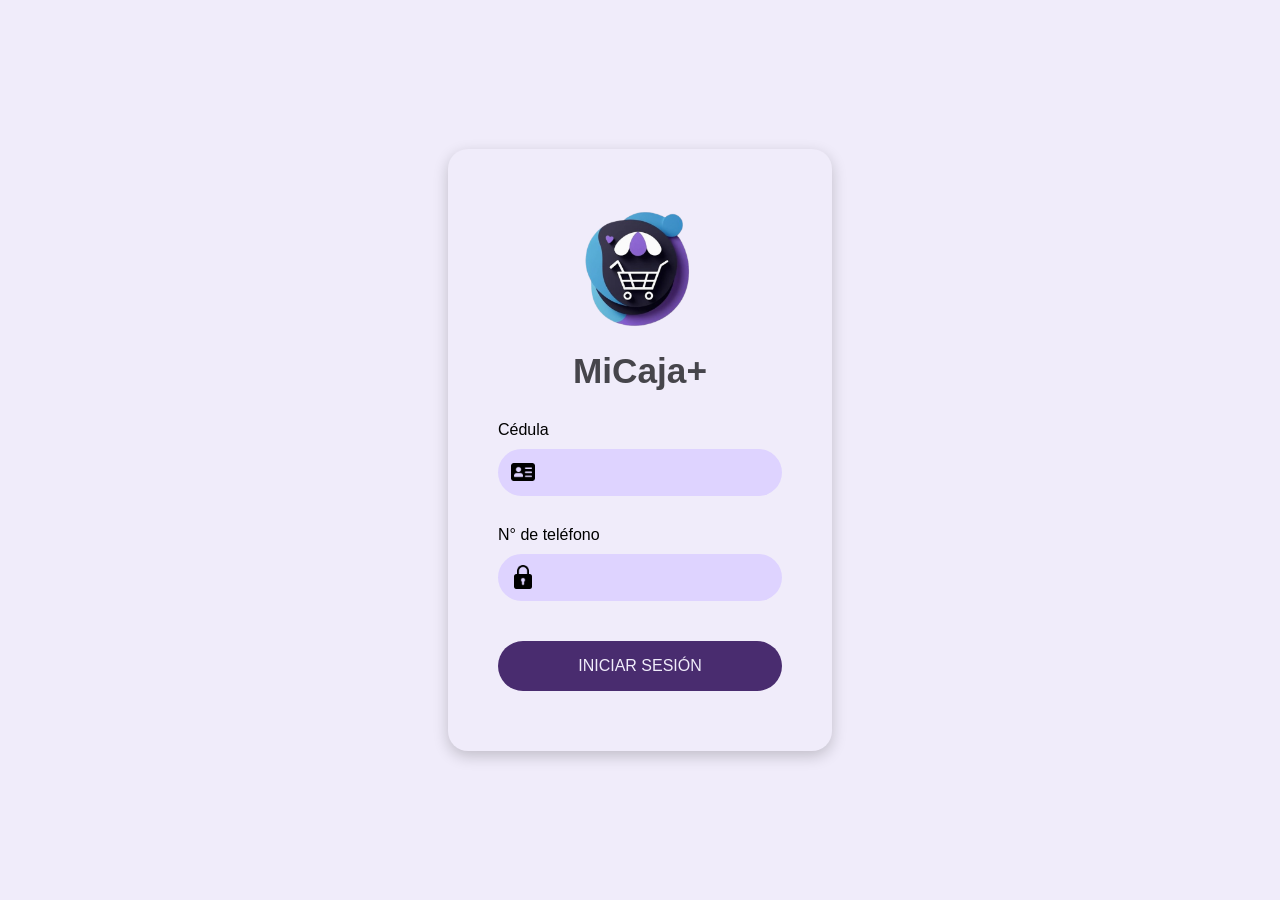
==== templates/index.html @ 14c4064c "agregue el login html y css,estructure las carpetas de las interfaces" ====
<!DOCTYPE html>
<html lang="es">
<head>
    <meta charset="UTF-8">
    <meta name="viewport" content="width=device-width, initial-scale=1.0">
    <title>Inicio Sesión</title>
    <link rel="stylesheet" href="/static/styles/index.css">
    <link rel="icon" type="image/png" href="{{ url_for('static', filename='img/LogoMiCajaPlus.png') }}">
</head>
<body>
    <main id="ppal">
        <section id="panelpadre">
            <section id="hijo">
                <figure id="imgmarca">
                    <img src="/static/img/LogoMiCajaPlus.png" alt="image">
                </figure>
                <h1 id="nombremarca">MiCaja+</h1>
            </section>
            <form action="" id="formulario">
                <div class="cont_campos">
                    <label for="cedula_tendero">Cédula</label>
                    <figure id="imgcedula">
                        <img src="/static/img/ic_cedula.png" alt="cedula">
                    </figure>
                    <input type="text" inputmode="numeric" name="cedula_tendero" id="cedula_tendero" maxlength="10"
                    minlength="7" pattern="[0-9]{7,10}" title="Tu cedula no es correcta" tabindex="1"
                    required>
                </div >
                <div class="cont_campos">
                    <label for="telefono_tendero">N° de teléfono</label>
                    <figure id="imgcandado">
                        <img src="/static/img/ic_candado.png" alt="candado">
                    </figure>
                    <input type="password" inputmode="numeric" name="telefono_tendero" id="telefono_tendero"
                    maxlength="10" minlength="10" pattern="[0-9]{10}" title="Tu numero movil no es correcto"
                    tabindex="2" required>
                </div>
                <div id="cont_entrar">
                    <button type="submit" id="btn_entrar" tabindex="3">INICIAR SESIÓN</button>
                </div>
            </form>
        </section>
    </main>
</body>
</html>
---- static/styles/index.css ----
*{
    box-sizing: border-box;
    transition: all 0.7s;
}

:root{
    --color-fondo:#F0ECFA;
    --color-campos:#DED3FF;
    --color-button:#492C6F;
    --color-texto:#010101;
    --color-texto-claro:#46454B;
}

::placeholder, ::-webkit-input-placeholder :-moz-placeholder{
    color: inherit;
}

body,html{
    margin: 0;
    padding: 0;
}

body{
    background: var(--color-fondo);
    font-family:'Arial Narrow Bold', sans-serif;
}

figure{
    margin: 0;
    padding: 0;
}

    figure img{
        width: 100%;
        margin: 0;
        padding: 0;
    }

h1{
    margin: 0;
    padding: 0;
}   

/*-----------------------SEMANTICOS----------------------*/

main#ppal{
    display: flex;
    justify-content: center; 
    align-items: center;     
    background: var(--color-fondo);
    position: relative;
    width: 100%;
    min-height: 100vh;
    z-index: 1;
}

section#panelpadre{
    background:var(--color-fondo);
    width: 90%;
    background: var(--color-fondo);
    border-radius: 20px;
    box-shadow: 0 5px 15px rgba(0,0,0,0.2);
    padding: 40px;
}

section#hijo{
    display: flex;
    flex-direction: column;
    align-items: center;
}

form#formulario{
    width: 100%;
}


div#cont_entrar{
    display: flex;
    align-items: center;
    justify-content: center;
    margin: 40px 10px 0 10px;
}

label{
    font-size: 1em;
}


/*---------------------OBJETOS---------------------*/


#imgmarca{
    max-width: 150px;
}

#nombremarca{
    font-size: 2.2em;
    color: var(--color-texto-claro);
}

#btn_entrar{
    padding: 16px;
    width: 100%;
    border: none;
    border-radius: 25px;
    background: var(--color-button);
    margin-bottom: 20px;
    color: var(--color-fondo);
    font-size: 1em;
} 

/*--------------------CLASES------------------*/

.cont_campos{
    position: relative;
    margin: 30px 10px 0 10px;
    z-index: 4;
}

    .cont_campos input{
        background: var(--color-campos);
        border: none;
        border-radius: 25px;
        padding: 16px;
        width: 100%;
        position: relative;
        margin-top: 10px;
        padding-left: 60px;
        z-index: 5;
    }

    .cont_campos figure{
        left: 0;
        height: 50px;
        width: 50px;
        padding: 13px;
        position: absolute;
        transform: translateY(16%);
        z-index: 6;
    }
  
   

@media screen and (min-width: 700px){

section#panelpadre{
    max-width: 45%;
}

}

@media screen and (min-width:1200px)  {

section#panelpadre{
    max-width: 30%;
}

}
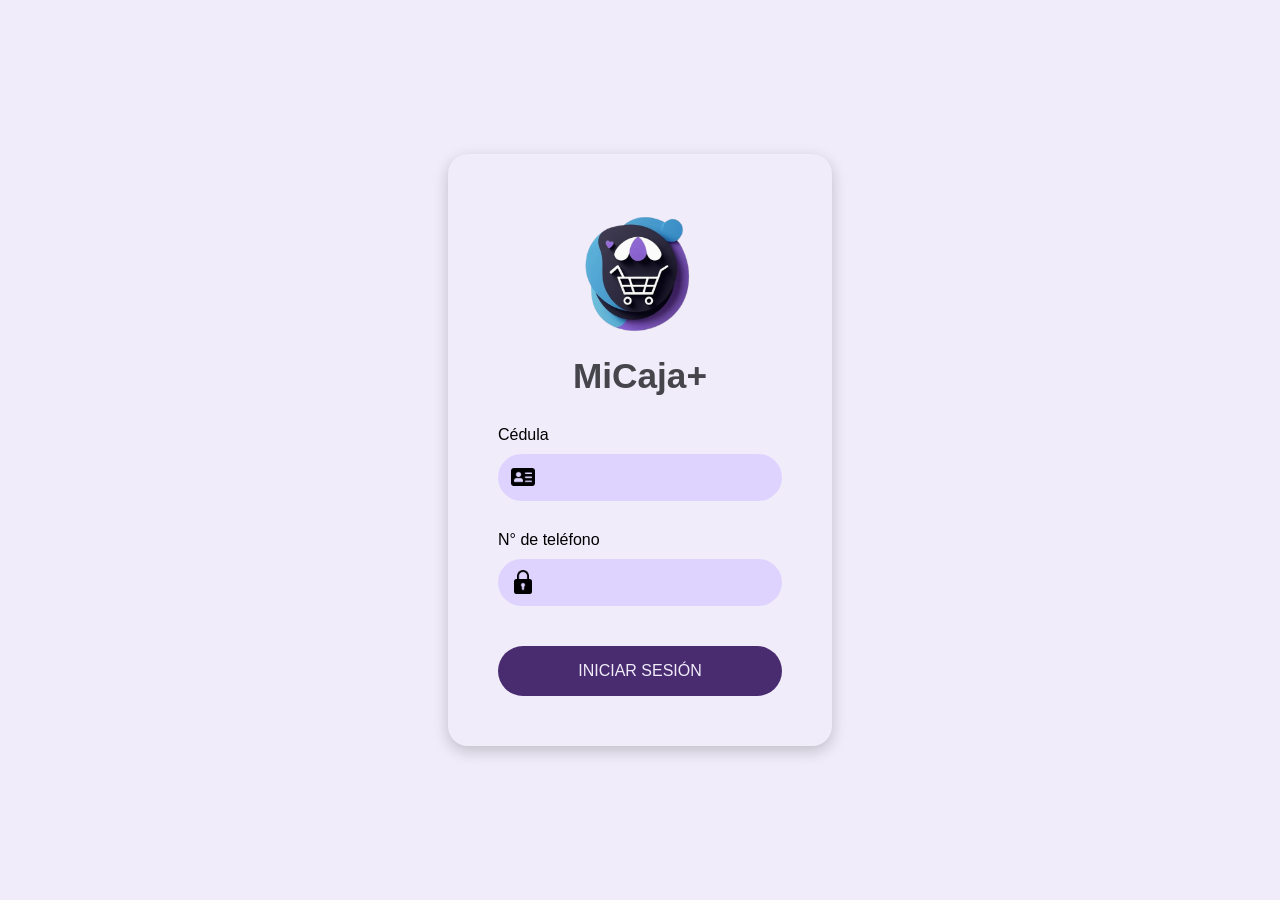
==== commit c098d010: "html login" ====
--- a/templates/index.html
+++ b/templates/index.html
@@ -3,9 +3,10 @@
 <head>
     <meta charset="UTF-8">
     <meta name="viewport" content="width=device-width, initial-scale=1.0">
-    <title>Inicio Sesión</title>
+    <title>Inicio sesión</title>
     <link rel="stylesheet" href="/static/styles/index.css">
-    <link rel="icon" type="image/png" href="{{ url_for('static', filename='img/LogoMiCajaPlus.png') }}">
+    <script src="/static/js/index.js" defer></script>
+    <link rel="icon" type="image/png" href="/static/img/LogoMiCajaPlus.png">
 </head>
 <body>
     <main id="ppal">
@@ -16,7 +17,7 @@
                 </figure>
                 <h1 id="nombremarca">MiCaja+</h1>
             </section>
-            <form action="" id="formulario">
+            <form id="formulario">
                 <div class="cont_campos">
                     <label for="cedula_tendero">Cédula</label>
                     <figure id="imgcedula">
@@ -36,10 +37,11 @@
                     tabindex="2" required>
                 </div>
                 <div id="cont_entrar">
+                    <h5 id="mensaje"></h5>
                     <button type="submit" id="btn_entrar" tabindex="3">INICIAR SESIÓN</button>
                 </div>
             </form>
         </section>
     </main>
 </body>
-</html>+</html>
--- a/static/styles/index.css
+++ b/static/styles/index.css
@@ -9,6 +9,7 @@
     --color-button:#492C6F;
     --color-texto:#010101;
     --color-texto-claro:#46454B;
+    --color-texto-error:red;
 }
 
 ::placeholder, ::-webkit-input-placeholder :-moz-placeholder{
@@ -39,7 +40,7 @@
 h1{
     margin: 0;
     padding: 0;
-}   
+}  
 
 /*-----------------------SEMANTICOS----------------------*/
 
@@ -73,21 +74,19 @@
     width: 100%;
 }
 
-
 div#cont_entrar{
     display: flex;
+    flex-direction: column;
     align-items: center;
     justify-content: center;
-    margin: 40px 10px 0 10px;
+    margin: 10px 10px 0 10px;
 }
 
 label{
     font-size: 1em;
 }
 
-
 /*---------------------OBJETOS---------------------*/
-
 
 #imgmarca{
     max-width: 150px;
@@ -98,13 +97,20 @@
     color: var(--color-texto-claro);
 }
 
+#mensaje{
+    text-align: center;
+    margin: 0px 10px 10px 0px;
+    font-size: 14px;
+    color:var(--color-texto-error);
+}
+
 #btn_entrar{
     padding: 16px;
     width: 100%;
     border: none;
     border-radius: 25px;
     background: var(--color-button);
-    margin-bottom: 20px;
+    margin: 20px 10px 10px 10px;
     color: var(--color-fondo);
     font-size: 1em;
 } 
@@ -130,7 +136,6 @@
     }
 
     .cont_campos figure{
-        left: 0;
         height: 50px;
         width: 50px;
         padding: 13px;
@@ -139,20 +144,16 @@
         z-index: 6;
     }
   
-   
-
 @media screen and (min-width: 700px){
 
-section#panelpadre{
-    max-width: 45%;
-}
-
+    section#panelpadre{
+        max-width: 45%;
+    }
 }
 
 @media screen and (min-width:1200px)  {
 
-section#panelpadre{
-    max-width: 30%;
+    section#panelpadre{
+        max-width: 30%;
+    }
 }
-
-}  
